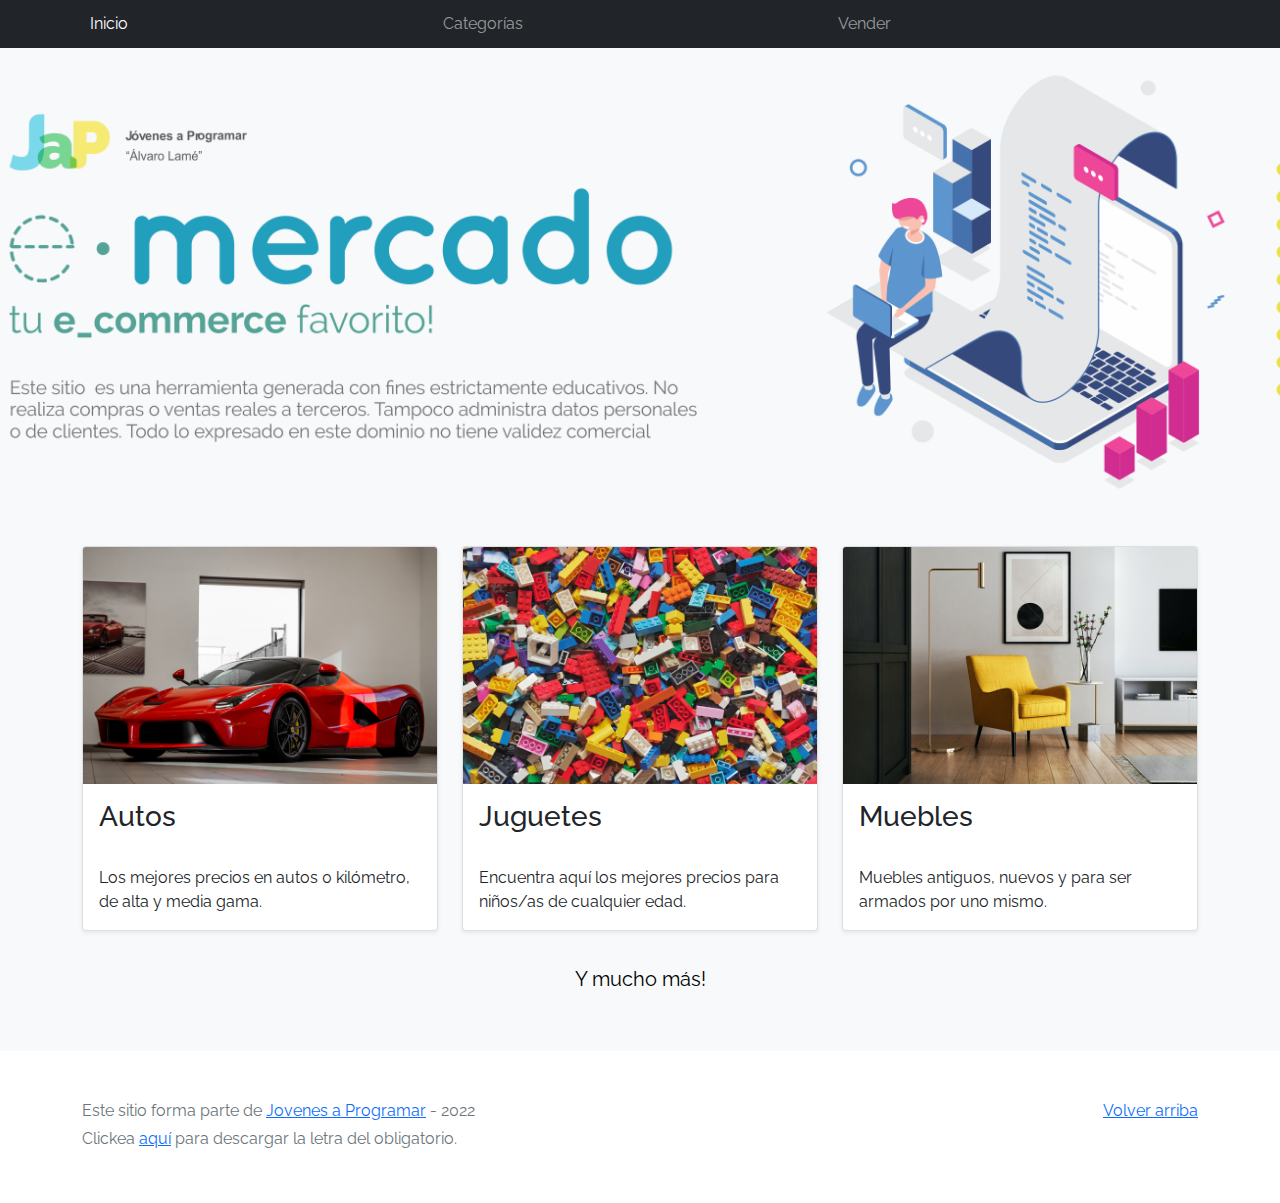
==== index.html @ e5290d8e "Primer commit" ====
<!DOCTYPE html>
<html lang="es">

<head>
  <meta http-equiv="Content-Type" content="text/html; charset=UTF-8">
  <meta name="viewport" content="width=device-width, initial-scale=1, shrink-to-fit=no">
  <title>eMercado - Todo lo que busques está aquí</title>

  <link href="https://fonts.googleapis.com/css?family=Raleway:300,300i,400,400i,700,700i,900,900i" rel="stylesheet">
  <link href="css/bootstrap.min.css" rel="stylesheet">
  <link href="css/styles.css" rel="stylesheet">
</head>

<body>
  <nav class="navbar navbar-expand-lg navbar-dark bg-dark p-1">
    <div class="container">
      <button class="navbar-toggler" type="button" data-bs-toggle="collapse" data-bs-target="#navbarNav"
        aria-controls="navbarNav" aria-expanded="false" aria-label="Toggle navigation">
        <span class="navbar-toggler-icon"></span>
      </button>
      <div class="collapse navbar-collapse" id="navbarNav">
        <ul class="navbar-nav w-100 justify-content-between">
          <li class="nav-item">
            <a class="nav-link active" href="index.html">Inicio</a>
          </li>
          <li class="nav-item">
            <a class="nav-link" href="categories.html">Categorías</a>
          </li>
          <li class="nav-item">
            <a class="nav-link" href="sell.html">Vender</a>
          </li>
          <li class="nav-item">
          </li>
        </ul>
      </div>
    </div>
  </nav>
  <main>
    <div class="jumbotron text-center"></div>
    <div class="album py-5 bg-light">
      <div class="container">
        <div class="row">
          <div class="col-md-4">
            <div class="card mb-4 shadow-sm custom-card cursor-active" id="autos">
              <img class="bd-placeholder-img card-img-top" src="img/cars_index.jpg"
                alt="Imgagen representativa de la categoría 'Autos'">
              <h3 class="m-3">Autos</h3>
              <div class="card-body">
                <p class="card-text">Los mejores precios en autos 0 kilómetro, de alta y media gama.</p>
              </div>
            </div>
          </div>
          <div class="col-md-4">
            <div class="card mb-4 shadow-sm custom-card cursor-active" id="juguetes">
              <img class="bd-placeholder-img card-img-top" src="img/toys_index.jpg"
                alt="Imgagen representativa de la categoría 'Juguetes'">
              <h3 class="m-3">Juguetes</h3>
              <div class="card-body">
                <p class="card-text">Encuentra aquí los mejores precios para niños/as de cualquier edad.</p>
              </div>
            </div>
          </div>
          <div class="col-md-4">
            <div class="card mb-4 shadow-sm custom-card cursor-active" id="muebles">
              <img class="bd-placeholder-img card-img-top" src="img/furniture_index.jpg"
                alt="Imgagen representativa de la categoría 'Muebles'">
              <h3 class="m-3">Muebles</h3>
              <div class="card-body">
                <p class="card-text">Muebles antiguos, nuevos y para ser armados por uno mismo.</p>
              </div>
            </div>
          </div>
        </div>
        <div class="row">
          <a class="btn btn-light btn-lg btn-block" href="categories.html">Y mucho más!</a>
        </div>
      </div>
    </div>
  </main>
  <footer class="text-muted">
    <div class="container">
      <p class="float-end">
        <a href="#">Volver arriba</a>
      </p>
      <p>Este sitio forma parte de <a href="https://jovenesaprogramar.edu.uy/" target="_blank">Jovenes a Programar</a> -
        2022</p>
      <p>Clickea <a target="_blank" href="Letra.pdf">aquí</a> para descargar la letra del obligatorio.</p>
    </div>
  </footer>
  <script src="js/bootstrap.bundle.min.js"></script>
  <script src="js/index.js"></script>
  <script src="js/init.js"></script>
</body>

</html>
---- css/styles.css ----
.jumbotron,
.card-body,
.container,
.site-header {
  font-family: 'Raleway', serif !important;
}

.jumbotron .display-4 {
  font-weight: bold;
}

nav a {
  text-decoration: none;
}

.bd-placeholder-img {
  font-size: 1.125rem;
  text-anchor: middle;
  -webkit-user-select: none;
  -moz-user-select: none;
  -ms-user-select: none;
  user-select: none;
}

@media (min-width: 768px) {
  .bd-placeholder-img-lg {
    font-size: 3.5rem;
  }
}

.jumbotron {
  height: 50vh;
  padding: 5em inherit;
  margin-bottom: 0;
  background-color: #53C0FB;
  background: url('../img/cover_back.png');
  background-size: cover;
  background-position: center;
  background-repeat: no-repeat;
  color: black;
  font-weight: bold;
}

@media (min-width: 768px) {
  .jumbotron {
    padding-top: 6rem;
    padding-bottom: 6rem;
  }
}

.jumbotron p:last-child {
  margin-bottom: 0;
}

.jumbotron-heading {
  font-weight: 300;
}

.jumbotron .container {
  max-width: 40rem;
  background-color: rgba(255, 255, 255, 0.5);
  border-radius: 10px;
  text-shadow: 1px 1px 2px grey;
}

.jumbotron .lead {
  font-size: 38px;
}

footer {
  padding-top: 3rem;
  padding-bottom: 3rem;
}

footer p {
  margin-bottom: .25rem;
}

.site-header a {
  color: white;
  transition: ease-in-out color .15s;
}

.site-header .dropdown-menu a {
  color: black;
}

.dropzone {
  border: 2px dashed #0087F7;
  border-radius: 5px;
  background: white;
}

.img-fit {
  max-height: 100%;
}

.alert {
  position: fixed;
  top: 80px;
  width: 50%;
  left: 50%;
  transform: translate(-50%, 0);
}

.lds-ring {
  display: inline-block;
  position: relative;
  width: 64px;
  height: 64px;
  top: 50%;
  left: 50%;
}

.cursor-active {
  cursor: pointer;
}

.left {
  float: left;
  padding: 4px;
  background-color: rgba(255, 255, 255, 0.5);
}

.lds-ring div {
  box-sizing: border-box;
  display: block;
  position: absolute;
  width: 51px;
  height: 51px;
  margin: 6px;
  border: 6px solid #fff;
  border-radius: 50%;
  animation: lds-ring 1.2s cubic-bezier(0.5, 0, 0.5, 1) infinite;
  border-color: #fff transparent transparent transparent;
}

.lds-ring div:nth-child(1) {
  animation-delay: -0.45s;
}

.lds-ring div:nth-child(2) {
  animation-delay: -0.3s;
}

.lds-ring div:nth-child(3) {
  animation-delay: -0.15s;
}

@keyframes lds-ring {
  0% {
    transform: rotate(0deg);
  }

  100% {
    transform: rotate(360deg);
  }
}

.signin {
  width: 100%;
  max-width: 330px;
  padding: 15px;
  margin: auto;
}

#spinner-wrapper {
  position: fixed;
  background-color: rgba(0, 0, 0, 0.5);
  width: 100%;
  height: 100%;
  top: 0;
  left: 0;
  z-index: 1021;
  display: none;
}

main {
  min-height: calc(100vh - 210px);
}

a.custom-card,
a.custom-card:hover {
  color: inherit;
  text-decoration: inherit;
}

.checked {
  color: orange;
}
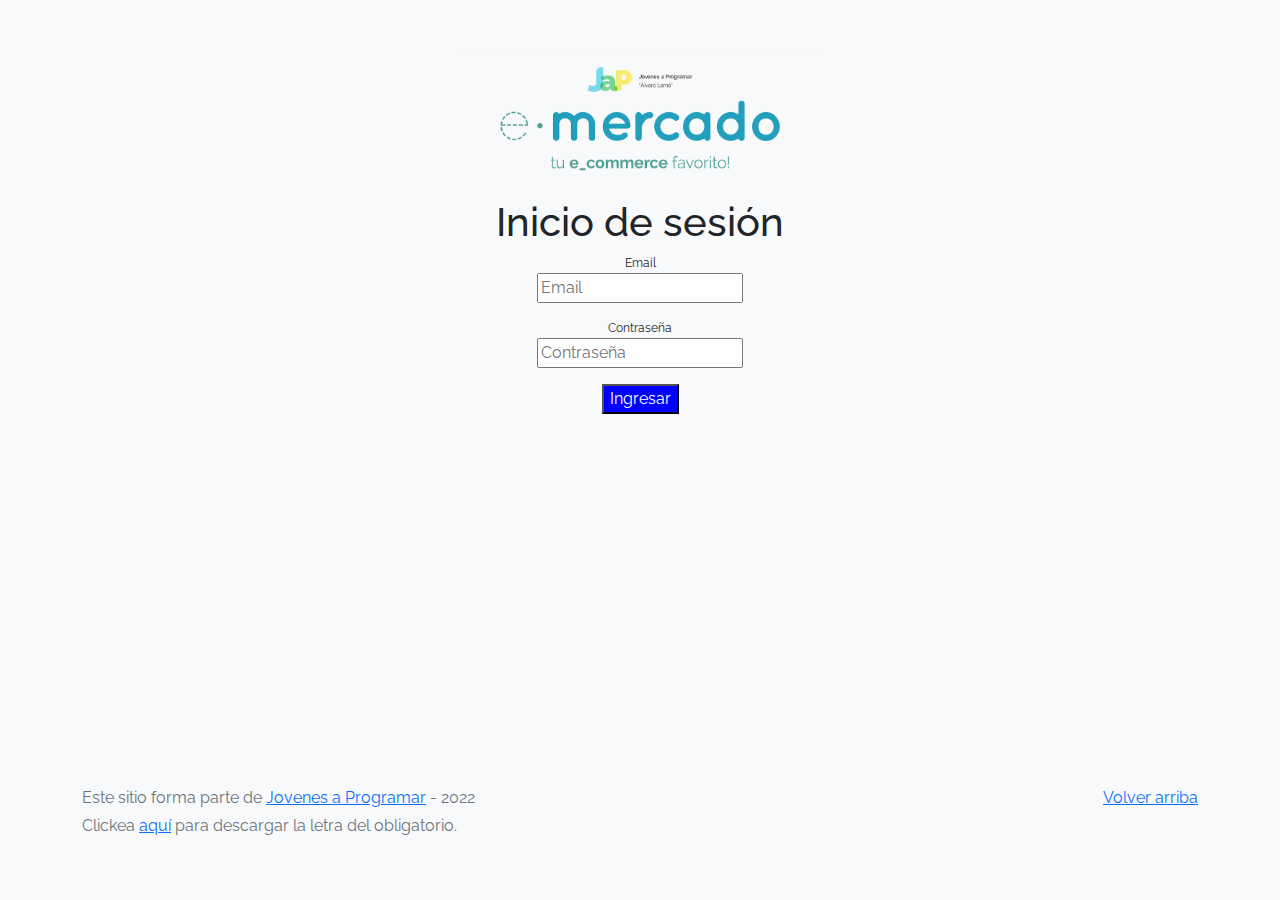
==== commit e95b3a92: "Entrega 1" ====
--- a/index.html
+++ b/index.html
@@ -5,76 +5,33 @@
   <meta http-equiv="Content-Type" content="text/html; charset=UTF-8">
   <meta name="viewport" content="width=device-width, initial-scale=1, shrink-to-fit=no">
   <title>eMercado - Todo lo que busques está aquí</title>
-
+  
   <link href="https://fonts.googleapis.com/css?family=Raleway:300,300i,400,400i,700,700i,900,900i" rel="stylesheet">
   <link href="css/bootstrap.min.css" rel="stylesheet">
   <link href="css/styles.css" rel="stylesheet">
+  <link href="css/estilos.css" rel="stylesheet">
+  <style>
+    body {
+      background-color: rgb(248, 249, 250);
+    }
+  </style>
 </head>
 
 <body>
-  <nav class="navbar navbar-expand-lg navbar-dark bg-dark p-1">
-    <div class="container">
-      <button class="navbar-toggler" type="button" data-bs-toggle="collapse" data-bs-target="#navbarNav"
-        aria-controls="navbarNav" aria-expanded="false" aria-label="Toggle navigation">
-        <span class="navbar-toggler-icon"></span>
-      </button>
-      <div class="collapse navbar-collapse" id="navbarNav">
-        <ul class="navbar-nav w-100 justify-content-between">
-          <li class="nav-item">
-            <a class="nav-link active" href="index.html">Inicio</a>
-          </li>
-          <li class="nav-item">
-            <a class="nav-link" href="categories.html">Categorías</a>
-          </li>
-          <li class="nav-item">
-            <a class="nav-link" href="sell.html">Vender</a>
-          </li>
-          <li class="nav-item">
-          </li>
-        </ul>
+  <main class="mt-5">
+   <!-- <div class="container">
+      <div class="alert alert-danger text-center" role="alert">
+        <h4 class="alert-heading">Funcionalidad en desarrollo</h4>
       </div>
-    </div>
-  </nav>
-  <main>
-    <div class="jumbotron text-center"></div>
-    <div class="album py-5 bg-light">
-      <div class="container">
-        <div class="row">
-          <div class="col-md-4">
-            <div class="card mb-4 shadow-sm custom-card cursor-active" id="autos">
-              <img class="bd-placeholder-img card-img-top" src="img/cars_index.jpg"
-                alt="Imgagen representativa de la categoría 'Autos'">
-              <h3 class="m-3">Autos</h3>
-              <div class="card-body">
-                <p class="card-text">Los mejores precios en autos 0 kilómetro, de alta y media gama.</p>
-              </div>
-            </div>
-          </div>
-          <div class="col-md-4">
-            <div class="card mb-4 shadow-sm custom-card cursor-active" id="juguetes">
-              <img class="bd-placeholder-img card-img-top" src="img/toys_index.jpg"
-                alt="Imgagen representativa de la categoría 'Juguetes'">
-              <h3 class="m-3">Juguetes</h3>
-              <div class="card-body">
-                <p class="card-text">Encuentra aquí los mejores precios para niños/as de cualquier edad.</p>
-              </div>
-            </div>
-          </div>
-          <div class="col-md-4">
-            <div class="card mb-4 shadow-sm custom-card cursor-active" id="muebles">
-              <img class="bd-placeholder-img card-img-top" src="img/furniture_index.jpg"
-                alt="Imgagen representativa de la categoría 'Muebles'">
-              <h3 class="m-3">Muebles</h3>
-              <div class="card-body">
-                <p class="card-text">Muebles antiguos, nuevos y para ser armados por uno mismo.</p>
-              </div>
-            </div>
-          </div>
-        </div>
-        <div class="row">
-          <a class="btn btn-light btn-lg btn-block" href="categories.html">Y mucho más!</a>
-        </div>
-      </div>
+    </div> -->
+    <div class="contenedor-contrasena">
+      <img src="img/login.png" alt="Imagen del login" height="150px">
+      <h1 class="mid">Inicio de sesión</h1>
+      <p class="etiquetas"><label for="mail"></label>Email</p>
+      <p><input type="text" name="mail" id="mail" placeholder="Email"></p>
+      <p class="etiquetas"><label for="Contra"></label>Contraseña</p>
+      <p><input type="text" name="contra" id="contra" placeholder="Contraseña"></p>
+      <input type="button" value="Ingresar" id="send">
     </div>
   </main>
   <footer class="text-muted">
@@ -87,9 +44,7 @@
       <p>Clickea <a target="_blank" href="Letra.pdf">aquí</a> para descargar la letra del obligatorio.</p>
     </div>
   </footer>
-  <script src="js/bootstrap.bundle.min.js"></script>
-  <script src="js/index.js"></script>
-  <script src="js/init.js"></script>
+  <script src="js/login.js"></script>
 </body>
 
 </html>--- a/css/styles.css
+++ b/css/styles.css
@@ -3,6 +3,10 @@
 .container,
 .site-header {
   font-family: 'Raleway', serif !important;
+}
+
+.productos{
+  text-align: center;
 }
 
 .jumbotron .display-4 {
--- a/css/estilos.css
+++ b/css/estilos.css
@@ -0,0 +1,17 @@
+body{
+    font-family: 'Raleway', serif;
+}
+
+div.contenedor-contrasena {
+    text-align: center;
+}
+
+p.etiquetas {
+    margin-bottom: 1px;
+    font-size: 12px;
+}
+
+input#send {
+    background-color: blue;
+    color: white;
+}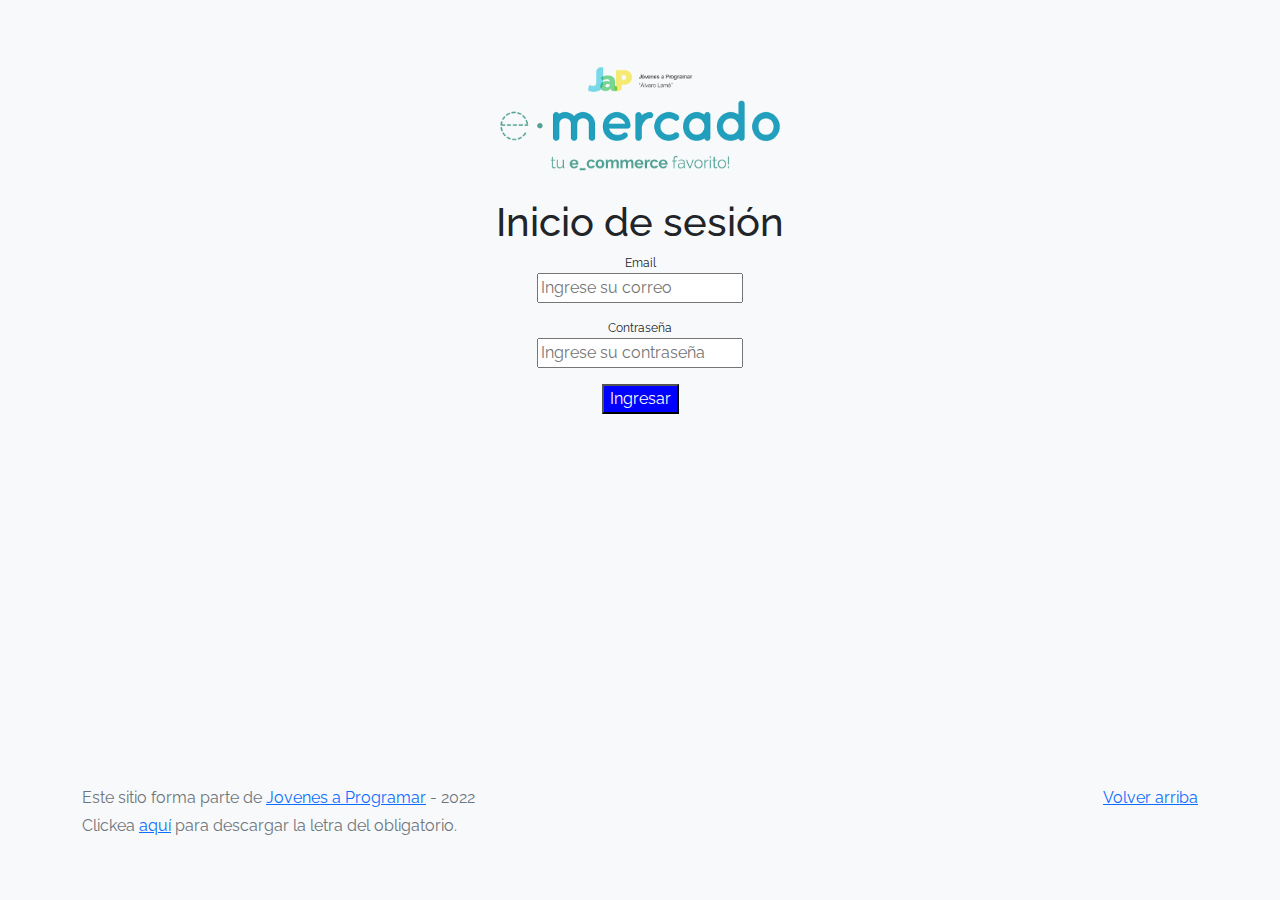
==== commit 29a2e4c0: "Falta Modal" ====
--- a/index.html
+++ b/index.html
@@ -19,18 +19,13 @@
 
 <body>
   <main class="mt-5">
-   <!-- <div class="container">
-      <div class="alert alert-danger text-center" role="alert">
-        <h4 class="alert-heading">Funcionalidad en desarrollo</h4>
-      </div>
-    </div> -->
     <div class="contenedor-contrasena">
       <img src="img/login.png" alt="Imagen del login" height="150px">
       <h1 class="mid">Inicio de sesión</h1>
       <p class="etiquetas"><label for="mail"></label>Email</p>
-      <p><input type="text" name="mail" id="mail" placeholder="Email"></p>
+      <p><input type="email" name="mail" id="mail" placeholder="Ingrese su correo" pattern=".com" required></p>
       <p class="etiquetas"><label for="Contra"></label>Contraseña</p>
-      <p><input type="text" name="contra" id="contra" placeholder="Contraseña"></p>
+      <p><input type="password" name="contra" id="contra" placeholder="Ingrese su contraseña" required></p>
       <input type="button" value="Ingresar" id="send">
     </div>
   </main>
--- a/css/styles.css
+++ b/css/styles.css
@@ -191,4 +191,47 @@
 
 .checked {
   color: orange;
+}
+
+.infoproductos {
+  padding-left: 10%;
+  padding-right: 10%;
+  font-family: 'Raleway', serif;
+}
+
+.contenedor-rela {
+  display: inline block;
+  width: 35%;
+  height: width*0.35;
+  border: gray;
+}
+
+.prueba {
+  width: 40%;
+  height: 200px;
+  display: inline-flex !important;
+}
+
+.tamaño_img {
+  width: 320px;
+  height: 200px;
+  border: 2px black solid;
+}
+
+.image{
+  height: 20px;
+}
+
+<<<<<<< HEAD
+#bot_regis{
+  width: 100%;
+}
+
+div#cuerpo{
+  padding-left: 10%;
+  padding-right: 10%;
+=======
+.paddleft {
+  padding-left: 7%;
+>>>>>>> 9c2608e6e3481ef5905ff53cdad28e8f6818ab86
 }--- a/css/estilos.css
+++ b/css/estilos.css
@@ -14,4 +14,39 @@
 input#send {
     background-color: blue;
     color: white;
-}+}
+
+.columna-info-produ{
+    flex:0 0 auto;
+    width: 100%;
+    display: inline-block;
+    border: 1px solid rgba(0,0,0,.125);
+}
+
+.imagen-produ{
+    width: 24%;
+    display: inline-block;
+    border: 1px solid;
+    border-color: 1px solid rgba(0,0,0,.125);
+}
+
+b {
+    size: 100%;
+}
+
+.comentarios-borde {
+    border: 1px solid;
+    color: 1px solid rgba(0,0,0,.125);
+}
+
+.NoSeparacion {
+    margin: 5px;
+}
+
+.Separacion{
+    margin: 5px;
+}
+
+.rodeado {
+    border: 1px solid rgba(0,0,0,.125)
+}
